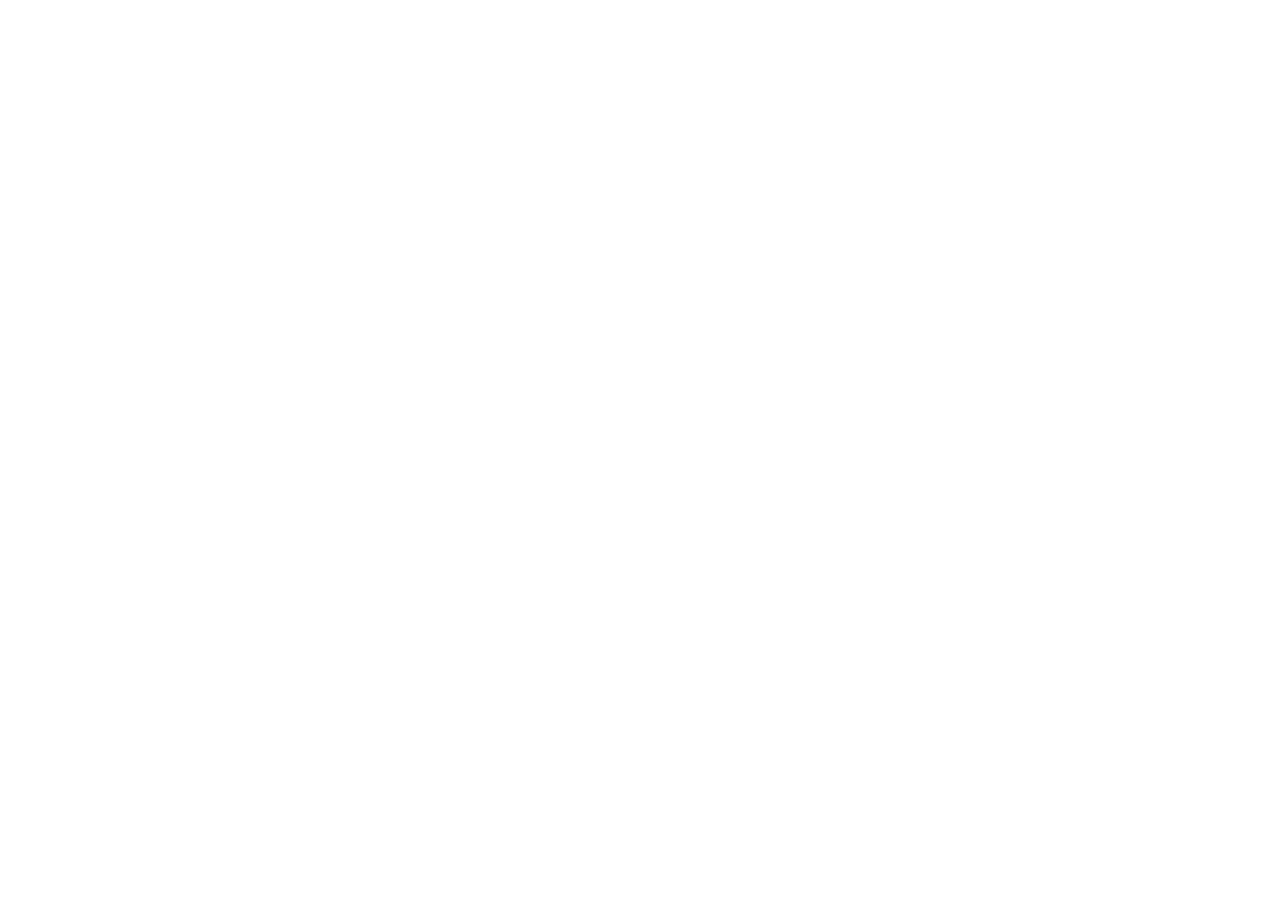
==== w3/index.html @ 87b99c4d "index.html setup" ====
<html lang="en">
<head>
    <meta charset="UTF-8">
    <meta name="author" content="Leslie V.">
    <meta name="description" content="Using chatGPT to create content for Splatoon">
    <title>Splatoon</title>
</head>
<body>
    
</body>
</html>
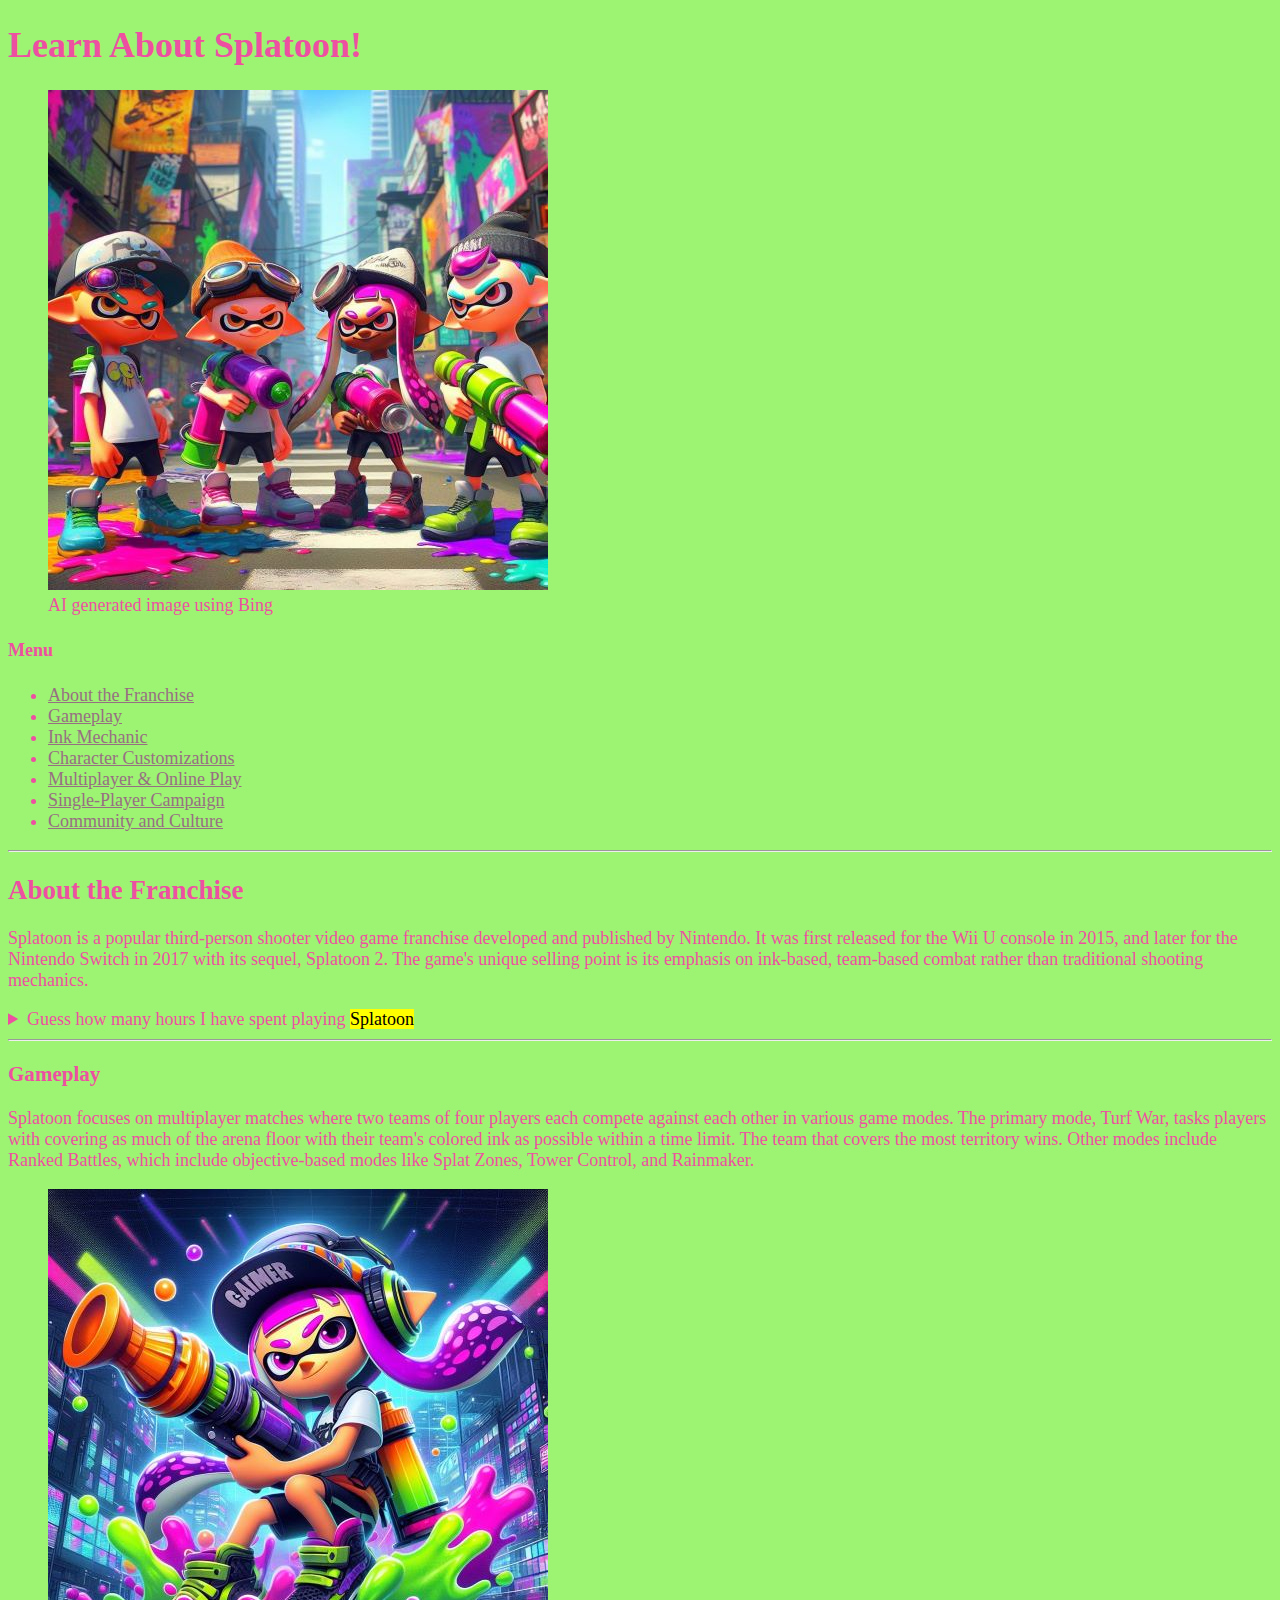
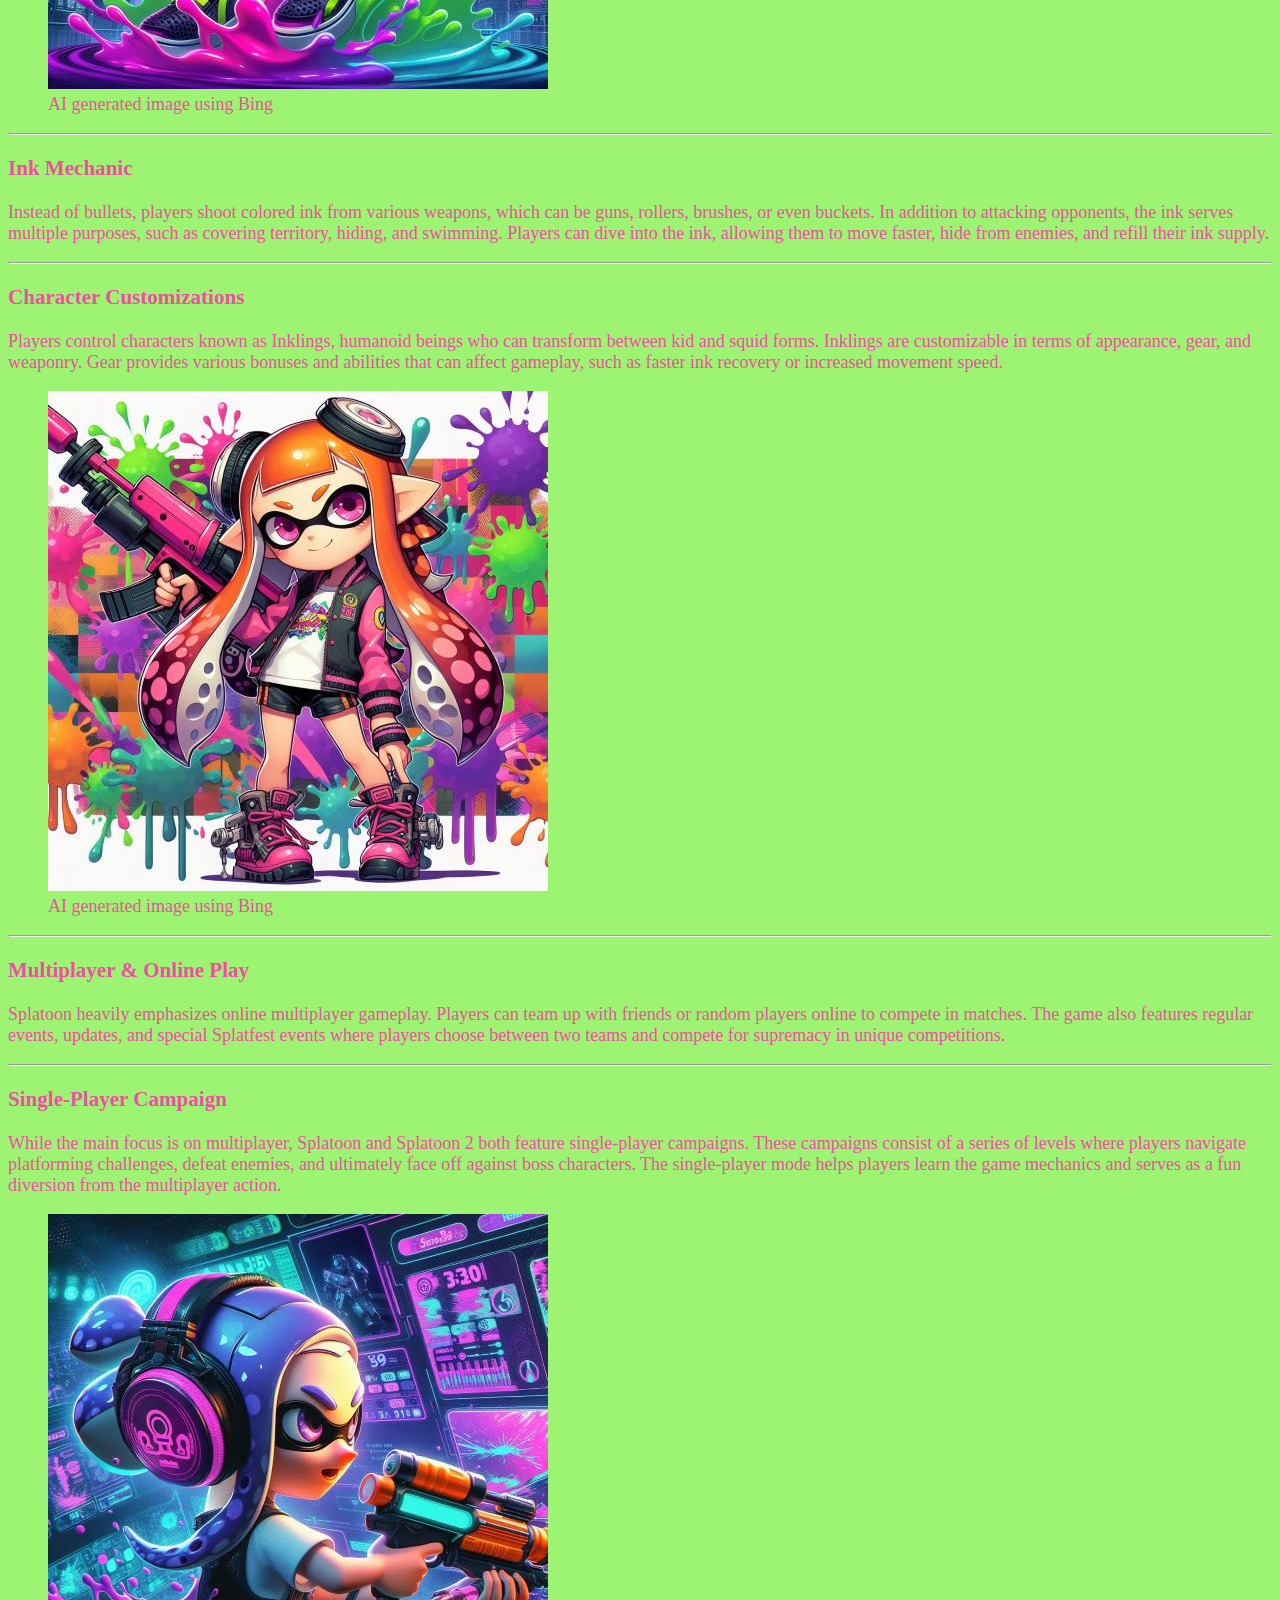
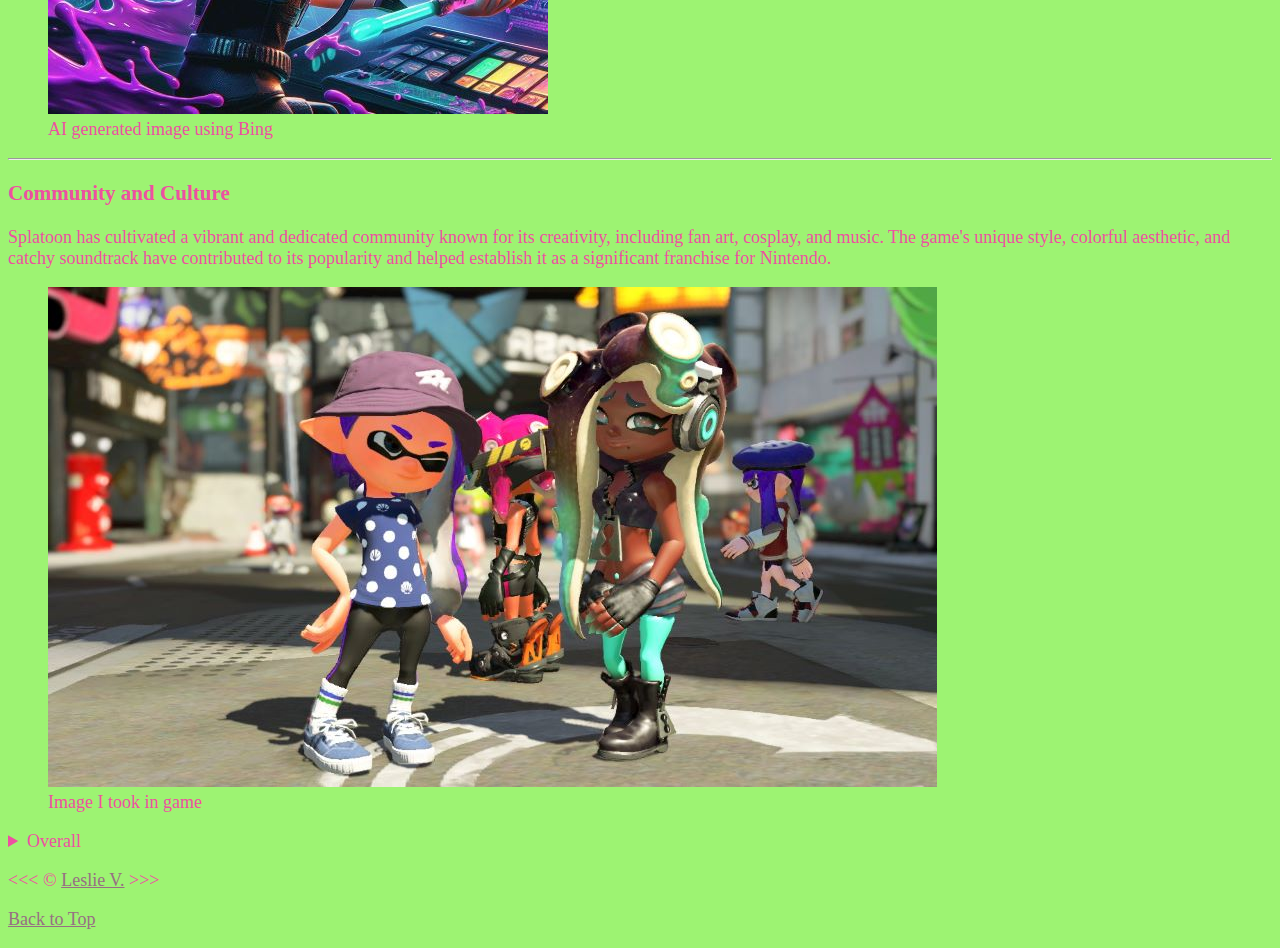
==== commit 8338931a: "about.html complete" ====
--- a/w3/index.html
+++ b/w3/index.html
@@ -1,11 +1,160 @@
+<!DOCTYPE html>
 <html lang="en">
 <head>
     <meta charset="UTF-8">
     <meta name="author" content="Leslie V.">
     <meta name="description" content="Using chatGPT to create content for Splatoon">
     <title>Splatoon</title>
+    <link rel="icon" href="../img/logo.png" type="image/x-icon">
+    <link rel="stylesheet" href="main.css" type="text/css">
+
 </head>
 <body>
-    
+    <header>
+        <h1>Learn About Splatoon!</h1>
+        <figure>
+        <img src="../img/splatimg.jpg" alt="Splatoon image" 
+        title="inklings from splatoon" width="500" height="500" loading="lazy">
+        <figcaption>
+            AI generated image using Bing
+        </figcaption>
+        </figure>
+        
+        <h4>Menu</h4>
+        <nav aria-label="primary-navigation">
+            
+            <ul>
+                <li>
+                    <a href="#franchise">About the Franchise</a>
+                </li>
+                <li>
+                    <a href="#gameplay">Gameplay</a>
+                </li>
+                <li>
+                    <a href="#mechanics">Ink Mechanic</a>
+                </li>
+                <li>
+                    <a href="#customizations">Character Customizations</a>
+                </li>
+                <li>
+                    <a href="#online">Multiplayer & Online Play</a>
+                </li>
+                <li>
+                    <a href="#single">Single-Player Campaign</a>
+                </li>
+                <li>
+                    <a href="#community">Community and Culture</a>
+                </li>
+            </ul>
+        </nav>
+        </header>
+        <hr>
+
+        <article id="franchise">
+            <h2>About the Franchise</h2>
+            <p>Splatoon is a popular third-person shooter video game franchise developed and published by Nintendo. It was first released for the Wii U console in 2015, and later for the Nintendo Switch in 2017 with its sequel, Splatoon 2. The game's unique selling point is its emphasis on ink-based, team-based combat rather than traditional shooting mechanics.</p>
+
+            <aside>
+                <details>
+                    <summary>Guess how many hours I have spent playing <mark>Splatoon</mark></summary>
+                    <p>I have spent <time datetime="PT1040H">1040 hours</time> playing Splatoon 3 and <time datetime="PT170H">170 hours</time> playing Splatoon 2.</p>
+                    <figure>
+                        <img src="../img/octoself.jpg" alt="Splatoon image" 
+                        title="my customizations" width="954" height="500" loading="lazy">
+                        <figcaption>
+                            My octoling and locker 
+                        </figcaption>
+                        </figure>
+                </details>
+            </aside>
+        </article>
+
+        <hr>
+
+        <article id="gameplay">
+        <h3>Gameplay</h3>
+            <p>Splatoon focuses on multiplayer matches where two teams of four players each compete against each other in various game modes. The primary mode, Turf War, tasks players with covering as much of the arena floor with their team's colored ink as possible within a time limit. The team that covers the most territory wins. Other modes include Ranked Battles, which include objective-based modes like Splat Zones, Tower Control, and Rainmaker.</p>
+
+            <figure>
+                <img src="../img/soloinkling.jpg" alt="inkling" 
+                title="inkling from splatoon" width="500" height="500" loading="lazy">
+                <figcaption>
+                    AI generated image using Bing
+                </figcaption>
+                </figure>
+        </article>
+            
+
+        <hr>        
+        <article id="mechanics">
+                <h3>Ink Mechanic</h3>
+            <p>Instead of bullets, players shoot colored ink from various weapons, which can be guns, rollers, brushes, or even buckets. In addition to attacking opponents, the ink serves multiple purposes, such as covering territory, hiding, and swimming. Players can dive into the ink, allowing them to move faster, hide from enemies, and refill their ink supply.</p>
+        </article>
+
+        <hr>        
+        <article id="customizations">
+                <h3>Character Customizations</h3>
+            <p>Players control characters known as Inklings, humanoid beings who can transform between kid and squid forms. Inklings are customizable in terms of appearance, gear, and weaponry. Gear provides various bonuses and abilities that can affect gameplay, such as faster ink recovery or increased movement speed.</p>
+
+            <figure>
+                <img src="../img/inkling2.jpg" alt="Inkling Image" 
+                title="inkling with gear" width="500" height="500" loading="lazy">
+                <figcaption>
+                    AI generated image using Bing
+                </figcaption>
+                </figure>
+        </article>
+
+        <hr>        
+        <article id="online">
+                <h3>Multiplayer & Online Play</h3>
+            <p>Splatoon heavily emphasizes online multiplayer gameplay. Players can team up with friends or random players online to compete in matches. The game also features regular events, updates, and special Splatfest events where players choose between two teams and compete for supremacy in unique competitions.</p>
+        </article>
+
+        <hr>        
+        <article id="single">
+                <h3>Single-Player Campaign</h3>
+            <p>While the main focus is on multiplayer, Splatoon and Splatoon 2 both feature single-player campaigns. These campaigns consist of a series of levels where players navigate platforming challenges, defeat enemies, and ultimately face off against boss characters. The single-player mode helps players learn the game mechanics and serves as a fun diversion from the multiplayer action.</p>
+
+            <figure>
+                <img src="../img/ranked.jpg" alt="Inkling playing solo" 
+                title="inkling playing solo" width="500" height="500" loading="lazy">
+                <figcaption>
+                    AI generated image using Bing
+                </figcaption>
+                </figure>
+        </article>
+
+        <hr>        
+        <article id="community">
+                <h3>Community and Culture</h3>
+            <p>Splatoon has cultivated a vibrant and dedicated community known for its creativity, including fan art, cosplay, and music. The game's unique style, colorful aesthetic, and catchy soundtrack have contributed to its popularity and helped establish it as a significant franchise for Nintendo.</p>
+
+            <figure>
+                <img src="../img/marina.jpg" alt="Splatoon plaza image" 
+                title="inklings in plaza" width="889" height="500" loading="lazy">
+                <figcaption>
+                    Image I took in game
+                </figcaption>
+                </figure>
+        </article>
+
+        <aside>
+            <details>
+                <summary>Overall</summary>
+                <p>Overall, Splatoon offers a fresh and innovative take on the shooter genre, combining fast-paced action with strategic gameplay and a unique visual style. Its multiplayer focus, engaging mechanics, and ongoing support have made it a beloved franchise among Nintendo fans worldwide.</p>
+            </details>
+        </aside>
+
+
+
+        <footer>
+            <p>
+        &lt;&lt;&lt; &copy; <a href="about.html"> Leslie V.</a> &gt;&gt;&gt;
+            </p>
+        <p>
+            <a href="#">Back to Top</a>
+        </p>
+        </footer>
 </body>
 </html>--- a/w3/main.css
+++ b/w3/main.css
@@ -0,0 +1,20 @@
+html {
+    font-size: 18px
+}
+
+body {
+    background-color: rgb(157, 243, 114);
+    color: rgb(237, 80, 161);
+}
+
+a {
+    color: rgb(151, 111, 131);
+}
+
+a:visited {
+    color: rgb(143, 115, 236);
+}
+
+a:hover, a:active {
+    color: #c67190;
+}
